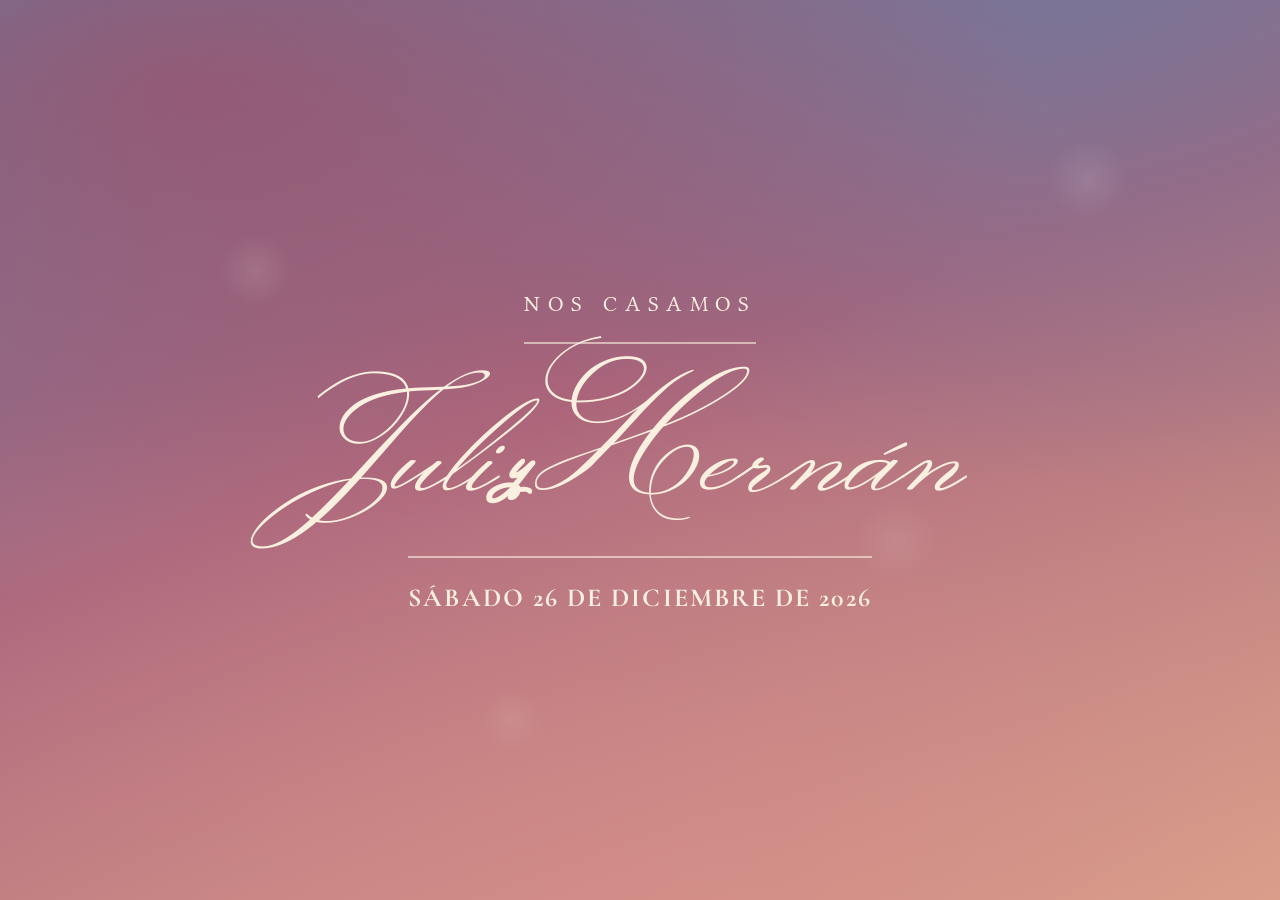
==== og-source.html @ 669addb4 "Bajar volumen al 5% y agregar pagina temporal og-source" ====
<!DOCTYPE html>
<html lang="es">
<head>
<meta charset="UTF-8">
<title>og</title>
<link rel="preconnect" href="https://fonts.googleapis.com">
<link rel="preconnect" href="https://fonts.gstatic.com" crossorigin>
<link href="https://fonts.googleapis.com/css2?family=Cormorant+Garamond:ital,wght@0,400;0,500;0,600;0,700;1,500&family=Monsieur+La+Doulaise&family=Miss+Fajardose&family=Pochaevsk&display=swap" rel="stylesheet">
<style>
  * { box-sizing: border-box; margin: 0; padding: 0; }
  html, body { width: 100%; height: 100%; overflow: hidden; font-family: 'Cormorant Garamond', serif; }
  .card {
    position: relative;
    width: 100vw;
    height: 100vh;
    display: flex;
    align-items: center;
    justify-content: center;
    text-align: center;
    color: #f9f0df;
    background:
      radial-gradient(120% 90% at 15% 10%, rgba(168, 70, 90, 0.55), transparent 55%),
      radial-gradient(110% 90% at 85% 0%, rgba(107, 122, 160, 0.6), transparent 60%),
      radial-gradient(140% 100% at 50% 100%, rgba(217, 138, 138, 0.55), transparent 65%),
      linear-gradient(160deg, #6b7aa0 0%, #a8657c 45%, #d9a58a 100%);
    overflow: hidden;
  }
  .card::before {
    content: "";
    position: absolute;
    inset: 0;
    background-image:
      radial-gradient(circle at 20% 30%, rgba(255,255,255,0.10) 0, transparent 3%),
      radial-gradient(circle at 70% 60%, rgba(255,255,255,0.08) 0, transparent 4%),
      radial-gradient(circle at 40% 80%, rgba(255,255,255,0.08) 0, transparent 3%),
      radial-gradient(circle at 85% 20%, rgba(255,255,255,0.10) 0, transparent 3%);
    pointer-events: none;
  }
  .inner { position: relative; z-index: 1; max-width: 1000px; padding: 0 40px; }
  .eyebrow {
    font-family: 'Pochaevsk', serif;
    letter-spacing: 0.35em;
    text-transform: uppercase;
    font-size: 22px;
    margin: 0 0 28px;
    padding-bottom: 22px;
    border-bottom: 2px solid rgba(249,240,223,0.6);
    display: inline-block;
  }
  .names {
    margin: 0;
    display: flex;
    align-items: center;
    justify-content: center;
    flex-wrap: wrap;
    gap: 4px 8px;
    line-height: 1;
  }
  .names .name { font-family: 'Monsieur La Doulaise', cursive; font-size: 150px; font-weight: 400; }
  .names .amp { font-family: 'Miss Fajardose', cursive; font-size: 90px; transform: translateY(10px); }
  .subtitle {
    font-family: 'Cormorant Garamond', serif;
    font-weight: 700;
    text-transform: uppercase;
    letter-spacing: 0.08em;
    font-size: 26px;
    margin: 34px 0 0;
    padding-top: 24px;
    border-top: 2px solid rgba(249,240,223,0.6);
    display: inline-block;
  }
</style>
</head>
<body>
  <div class="card">
    <div class="inner">
      <p class="eyebrow">Nos casamos</p>
      <h1 class="names">
        <span class="name">Juli</span><span class="amp">y</span><span class="name">Hernán</span>
      </h1>
      <p class="subtitle">Sábado 26 de Diciembre de 2026</p>
    </div>
  </div>
</body>
</html>
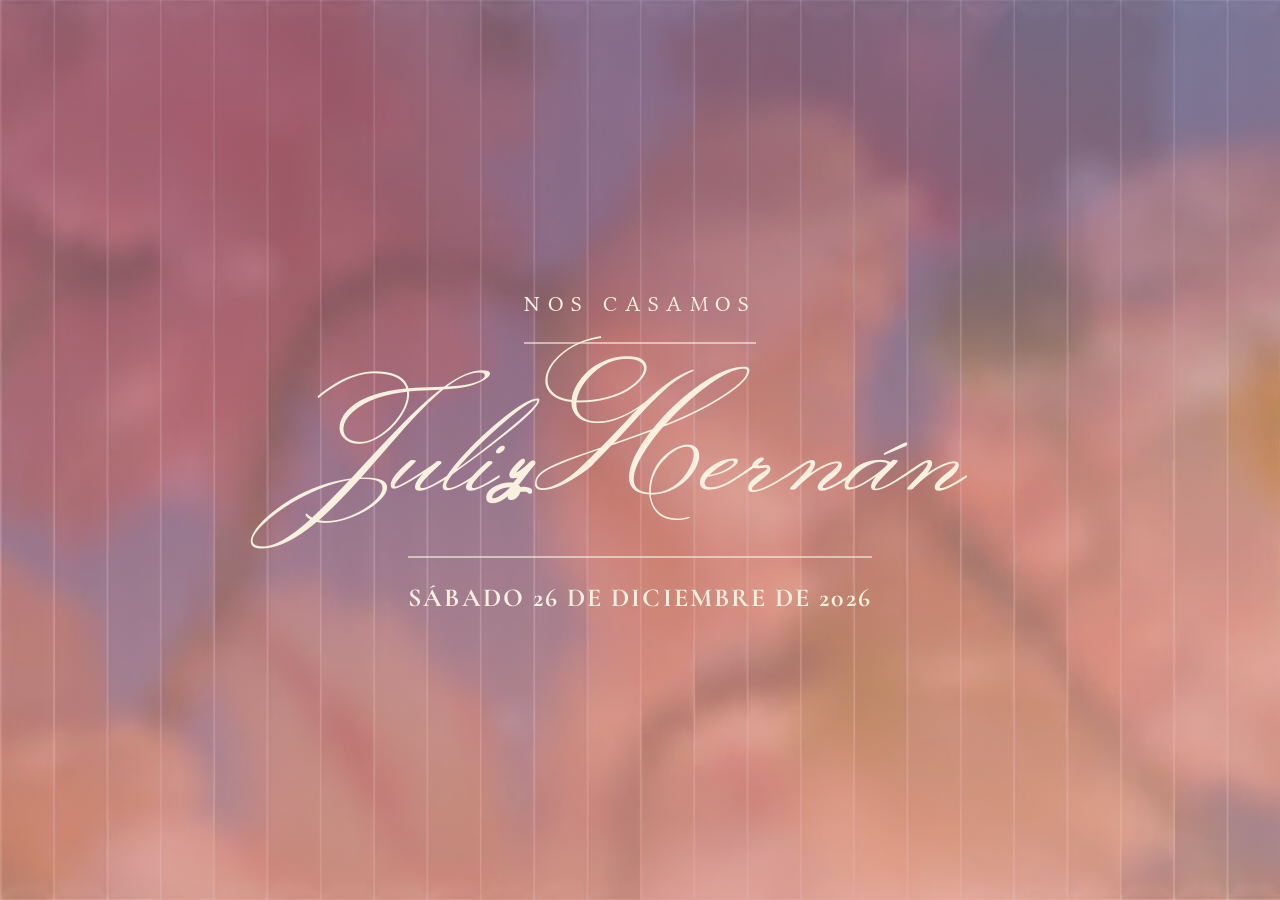
==== commit 3ff0d09a: "Pagina temporal para regenerar imagen OG con nuevo video" ====
--- a/og-source.html
+++ b/og-source.html
@@ -18,17 +18,26 @@
     justify-content: center;
     text-align: center;
     color: #f9f0df;
+    background-image: url('og-frame-temp.jpg');
+    background-size: cover;
+    background-position: center;
+    overflow: hidden;
+  }
+  .tint {
+    position: absolute;
+    inset: 0;
+    z-index: 1;
     background:
-      radial-gradient(120% 90% at 15% 10%, rgba(168, 70, 90, 0.55), transparent 55%),
-      radial-gradient(110% 90% at 85% 0%, rgba(107, 122, 160, 0.6), transparent 60%),
-      radial-gradient(140% 100% at 50% 100%, rgba(217, 138, 138, 0.55), transparent 65%),
-      linear-gradient(160deg, #6b7aa0 0%, #a8657c 45%, #d9a58a 100%);
-    overflow: hidden;
+      radial-gradient(120% 90% at 15% 10%, rgba(168, 70, 90, 0.5), transparent 55%),
+      radial-gradient(110% 90% at 85% 0%, rgba(107, 122, 160, 0.55), transparent 60%),
+      radial-gradient(140% 100% at 50% 100%, rgba(217, 138, 138, 0.5), transparent 65%),
+      linear-gradient(160deg, rgba(107, 122, 160, 0.45) 0%, rgba(168, 101, 124, 0.45) 45%, rgba(217, 165, 138, 0.45) 100%);
   }
   .card::before {
     content: "";
     position: absolute;
     inset: 0;
+    z-index: 2;
     background-image:
       radial-gradient(circle at 20% 30%, rgba(255,255,255,0.10) 0, transparent 3%),
       radial-gradient(circle at 70% 60%, rgba(255,255,255,0.08) 0, transparent 4%),
@@ -36,7 +45,7 @@
       radial-gradient(circle at 85% 20%, rgba(255,255,255,0.10) 0, transparent 3%);
     pointer-events: none;
   }
-  .inner { position: relative; z-index: 1; max-width: 1000px; padding: 0 40px; }
+  .inner { position: relative; z-index: 3; max-width: 1000px; padding: 0 40px; }
   .eyebrow {
     font-family: 'Pochaevsk', serif;
     letter-spacing: 0.35em;
@@ -73,6 +82,7 @@
 </head>
 <body>
   <div class="card">
+    <div class="tint"></div>
     <div class="inner">
       <p class="eyebrow">Nos casamos</p>
       <h1 class="names">
